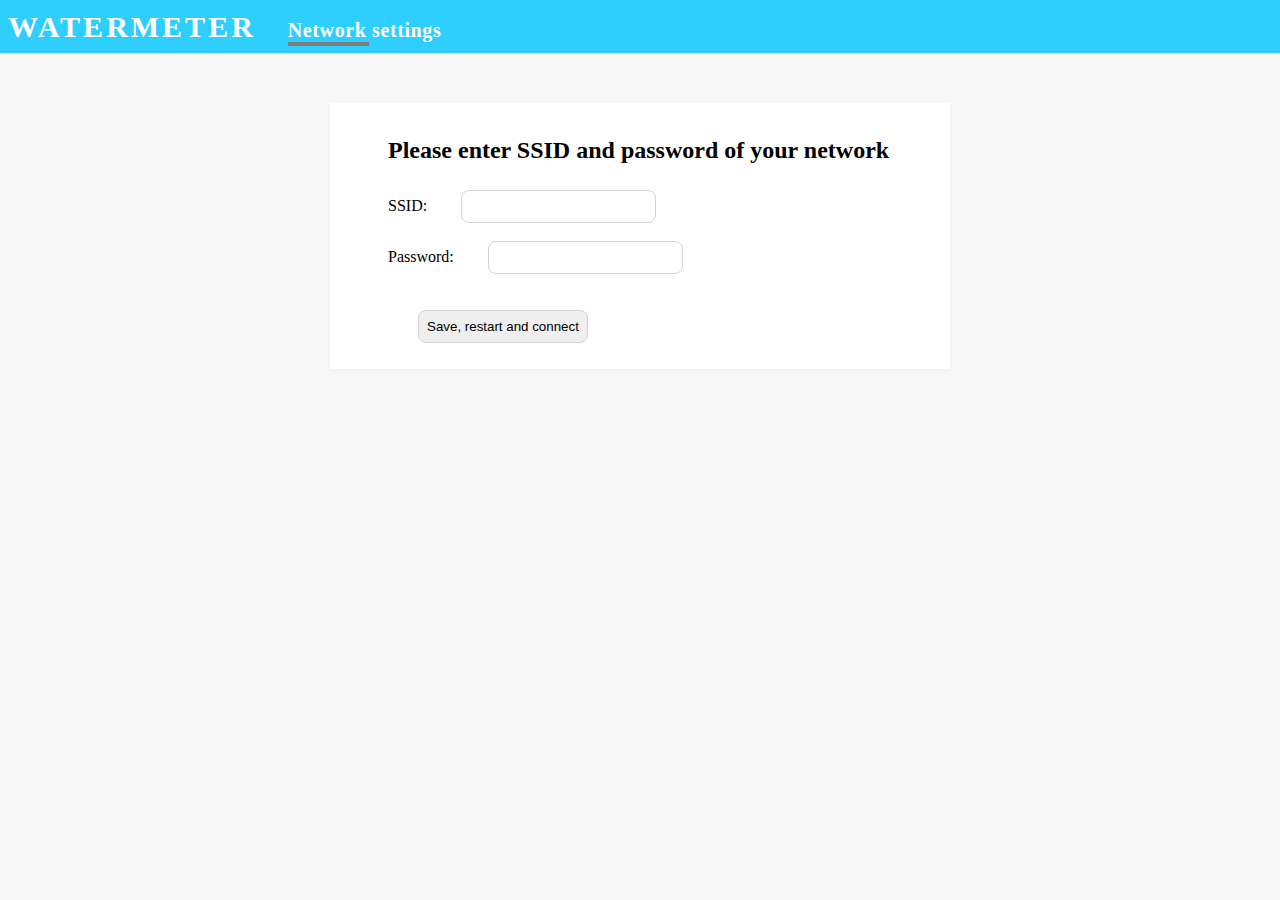
==== web/apsettings.html @ 024ac53f "Access point, saving network info" ====
<!DOCTYPE html>
<html lang="en">
<head>
    <meta charset="UTF-8">
    <title>Title</title>

    <link rel="stylesheet" href="style.css" />
</head>
<body>
<div id="nav">
    <div id="brand">
        <h2>WATERMETER</h2>
    </div>
    <nav>
        <ul>
            <li class="active"><a href="apsettings.html">Network settings</a></li>
        </ul>
    </nav>
</div>
<main>
    <section>
        <h2>Please enter SSID and password of your network</h2>
        <form action="/save">
            <br>
            SSID:
            <input type="text" name="ssid" value="">
            <br><br>
            Password:
            <input type="password" name="password" value="">
            <br><br><br>
            <input type="submit" value="Save, restart and connect">
        </form>
    </section>
</main>
</body>
</html>
---- web/style.css ----
body {
    padding: 0;
    margin: 0;
    background: #F8F8F8 0% 0% no-repeat padding-box;
}

#brand > h2 {
    margin: 0;
    padding: .5rem;
    font: Bold 30px/37px Helvetica Neue;
}

#nav {
    background: #2ECEFF 0% 0% no-repeat padding-box;
    color: #FFFFFF;
}

#nav nav {
    display: inline-block;
}

#nav ul {
    list-style: none;
    padding: 0;
    margin: 0;
}

#nav a {
    text-decoration: none;
    color: white
}

#nav #brand {
    display: inline-block;
    text-align: left;
    font: Bold 20px/37px Helvetica Neue;
    letter-spacing: 3px;
    color: #FFFFFF;
    text-transform: uppercase;
}

#nav ul > li {
    display: inline-block;

    text-align: left;
    font: Bold 20px/25px Helvetica Neue;
    letter-spacing: 0.6px;
    color: #FFFFFF;

    margin-left: 20px;
}

.active {
    position: relative;
}

.active::after {
    content: '';
    border: 2px solid #7E7E7E;
    width: 50%;
    position: absolute;
    left: 0;
    bottom: -3px;
}

main {
    margin: 50px 330px;
    box-shadow: 0px 2px 6px #0000000A;
    background-color: #FFFFFF;
    padding: 26px 58px;
}

#waterConsumption {
    height: 85%;
}

.wrapper {
    position: relative;
    padding: 1rem;
    height: 50vh;
}

#filter {
    text-align: right;
    position: absolute;
    bottom: 0;
    height: 15%;
}

#filter input, section input {
    padding: .5rem;
    border-radius: .5rem;
    border: 1px solid lightgray;
}

section:not(:first-child) {
    margin: 1rem 0 0;
}

section > h2:not(first-child) {
    margin: 0;
    padding: .5rem 0;
}

section label {
    font: Normal 18px/25px Helvetica Neue;
    margin-left: 33px;
}

section > div {
    margin-top: 15px;
}

section input {
    margin-left: 30px;
}
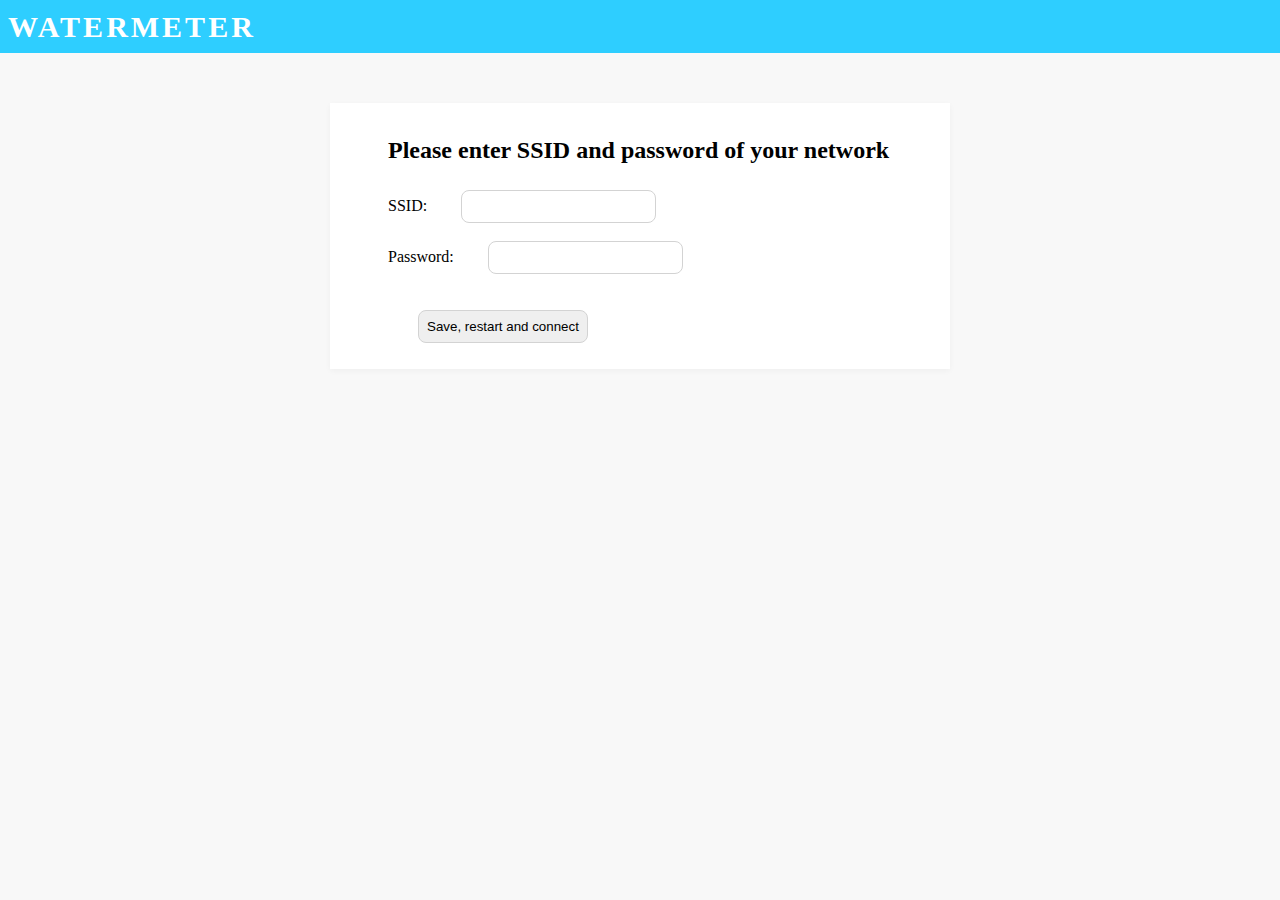
==== commit 9bd92f79: "Not working..." ====
--- a/web/apsettings.html
+++ b/web/apsettings.html
@@ -11,16 +11,11 @@
     <div id="brand">
         <h2>WATERMETER</h2>
     </div>
-    <nav>
-        <ul>
-            <li class="active"><a href="apsettings.html">Network settings</a></li>
-        </ul>
-    </nav>
 </div>
 <main>
     <section>
         <h2>Please enter SSID and password of your network</h2>
-        <form action="/save">
+        <form action="/save" method="post">
             <br>
             SSID:
             <input type="text" name="ssid" value="">
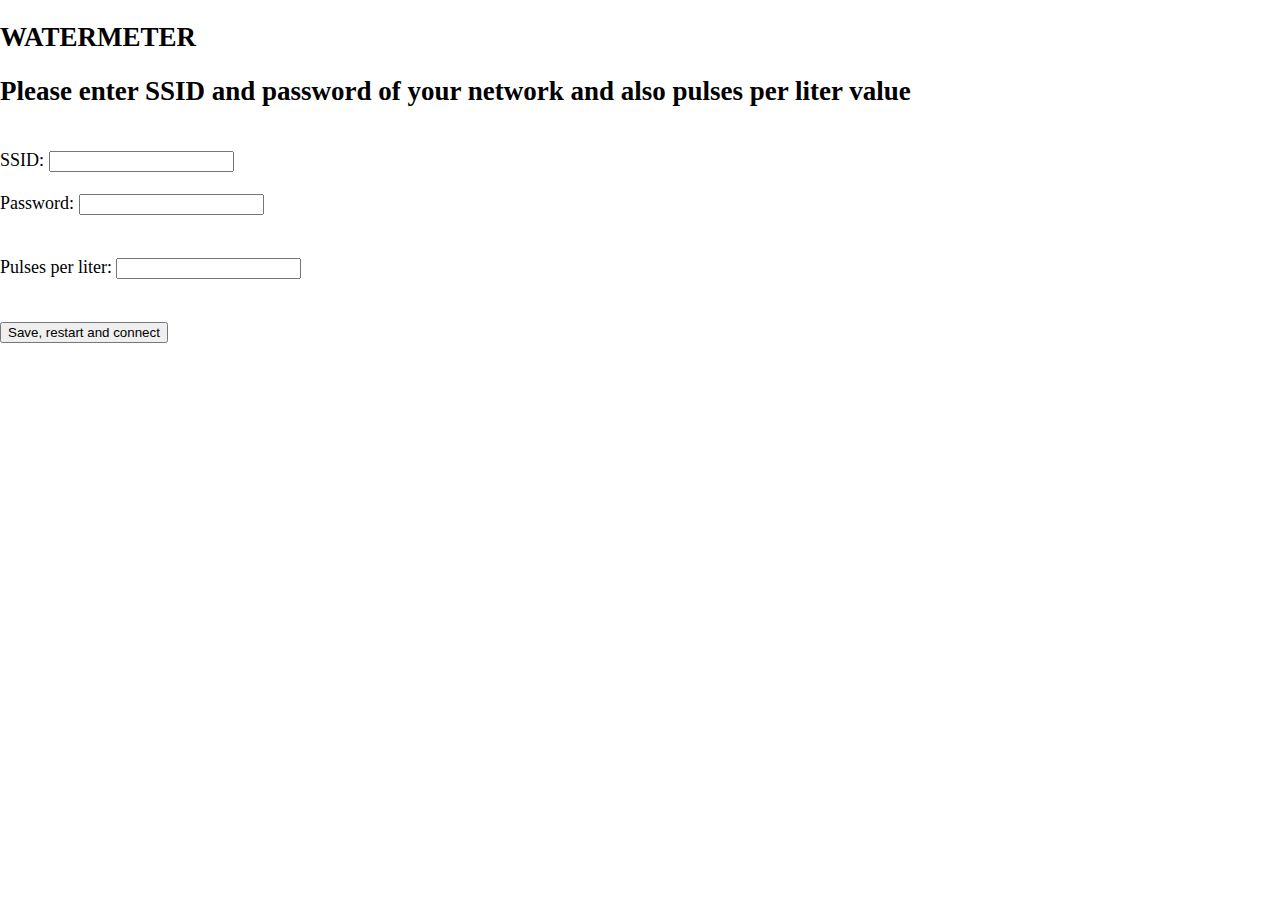
==== commit 58c1851d: "Pulses per value" ====
--- a/web/apsettings.html
+++ b/web/apsettings.html
@@ -14,7 +14,7 @@
 </div>
 <main>
     <section>
-        <h2>Please enter SSID and password of your network</h2>
+        <h2>Please enter SSID and password of your network and also pulses per liter value</h2>
         <form action="/save" method="post">
             <br>
             SSID:
@@ -23,6 +23,9 @@
             Password:
             <input type="password" name="password" value="">
             <br><br><br>
+            Pulses per liter:
+            <input type="text" name="pulses" value="">
+            <br><br><br>
             <input type="submit" value="Save, restart and connect">
         </form>
     </section>
--- a/web/style.css
+++ b/web/style.css
@@ -1,116 +1,52 @@
 body {
-    padding: 0;
-    margin: 0;
-    background: #F8F8F8 0% 0% no-repeat padding-box;
-}
-
-#brand > h2 {
-    margin: 0;
-    padding: .5rem;
-    font: Bold 30px/37px Helvetica Neue;
-}
-
-#nav {
-    background: #2ECEFF 0% 0% no-repeat padding-box;
-    color: #FFFFFF;
-}
-
-#nav nav {
-    display: inline-block;
-}
-
-#nav ul {
-    list-style: none;
+    font-size: 18px;
     padding: 0;
     margin: 0;
 }
 
-#nav a {
-    text-decoration: none;
-    color: white
+.nav {
+    background-color: #333;
+    overflow: hidden;
 }
 
-#nav #brand {
-    display: inline-block;
-    text-align: left;
-    font: Bold 20px/37px Helvetica Neue;
-    letter-spacing: 3px;
-    color: #FFFFFF;
-    text-transform: uppercase;
+.nav a {
+    float: left;
+    color: #f2f2f2;
+    text-align: center;
+    padding: 14px 16px;
+    text-decoration: none;
+    font-size: 17px;
 }
 
-#nav ul > li {
-    display: inline-block;
-
-    text-align: left;
-    font: Bold 20px/25px Helvetica Neue;
-    letter-spacing: 0.6px;
-    color: #FFFFFF;
-
-    margin-left: 20px;
+.nav a:hover {
+    background-color: #ddd;
+    color: black;
 }
 
-.active {
-    position: relative;
+.nav a.active {
+    background-color: #3b9caf;
+    color: white;
 }
 
-.active::after {
-    content: '';
-    border: 2px solid #7E7E7E;
-    width: 50%;
-    position: absolute;
-    left: 0;
-    bottom: -3px;
+.container {
+    text-align: center;
 }
 
-main {
-    margin: 50px 330px;
-    box-shadow: 0px 2px 6px #0000000A;
-    background-color: #FFFFFF;
-    padding: 26px 58px;
+#consumption {
+    display: grid;
+    grid-template-columns: 30% auto;
+    margin: 0 2.5rem;
 }
 
-#waterConsumption {
-    height: 85%;
+#consumption section {
+    margin: 0.5rem;
+    border-radius: 0.5rem;
+    padding: 0.5rem;
+    -webkit-box-shadow: 0px 0px 24px -10px rgba(0,0,0,0.75);
+    -moz-box-shadow: 0px 0px 24px -10px rgba(0,0,0,0.75);
+    box-shadow: 0px 0px 24px -10px rgba(0,0,0,0.75);
 }
 
-.wrapper {
-    position: relative;
-    padding: 1rem;
-    height: 50vh;
-}
-
-#filter {
-    text-align: right;
-    position: absolute;
-    bottom: 0;
-    height: 15%;
-}
-
-#filter input, section input {
-    padding: .5rem;
-    border-radius: .5rem;
-    border: 1px solid lightgray;
-}
-
-section:not(:first-child) {
-    margin: 1rem 0 0;
-}
-
-section > h2:not(first-child) {
-    margin: 0;
-    padding: .5rem 0;
-}
-
-section label {
-    font: Normal 18px/25px Helvetica Neue;
-    margin-left: 33px;
-}
-
-section > div {
-    margin-top: 15px;
-}
-
-section input {
-    margin-left: 30px;
+#consumption table {
+    margin: .8rem auto;
 }